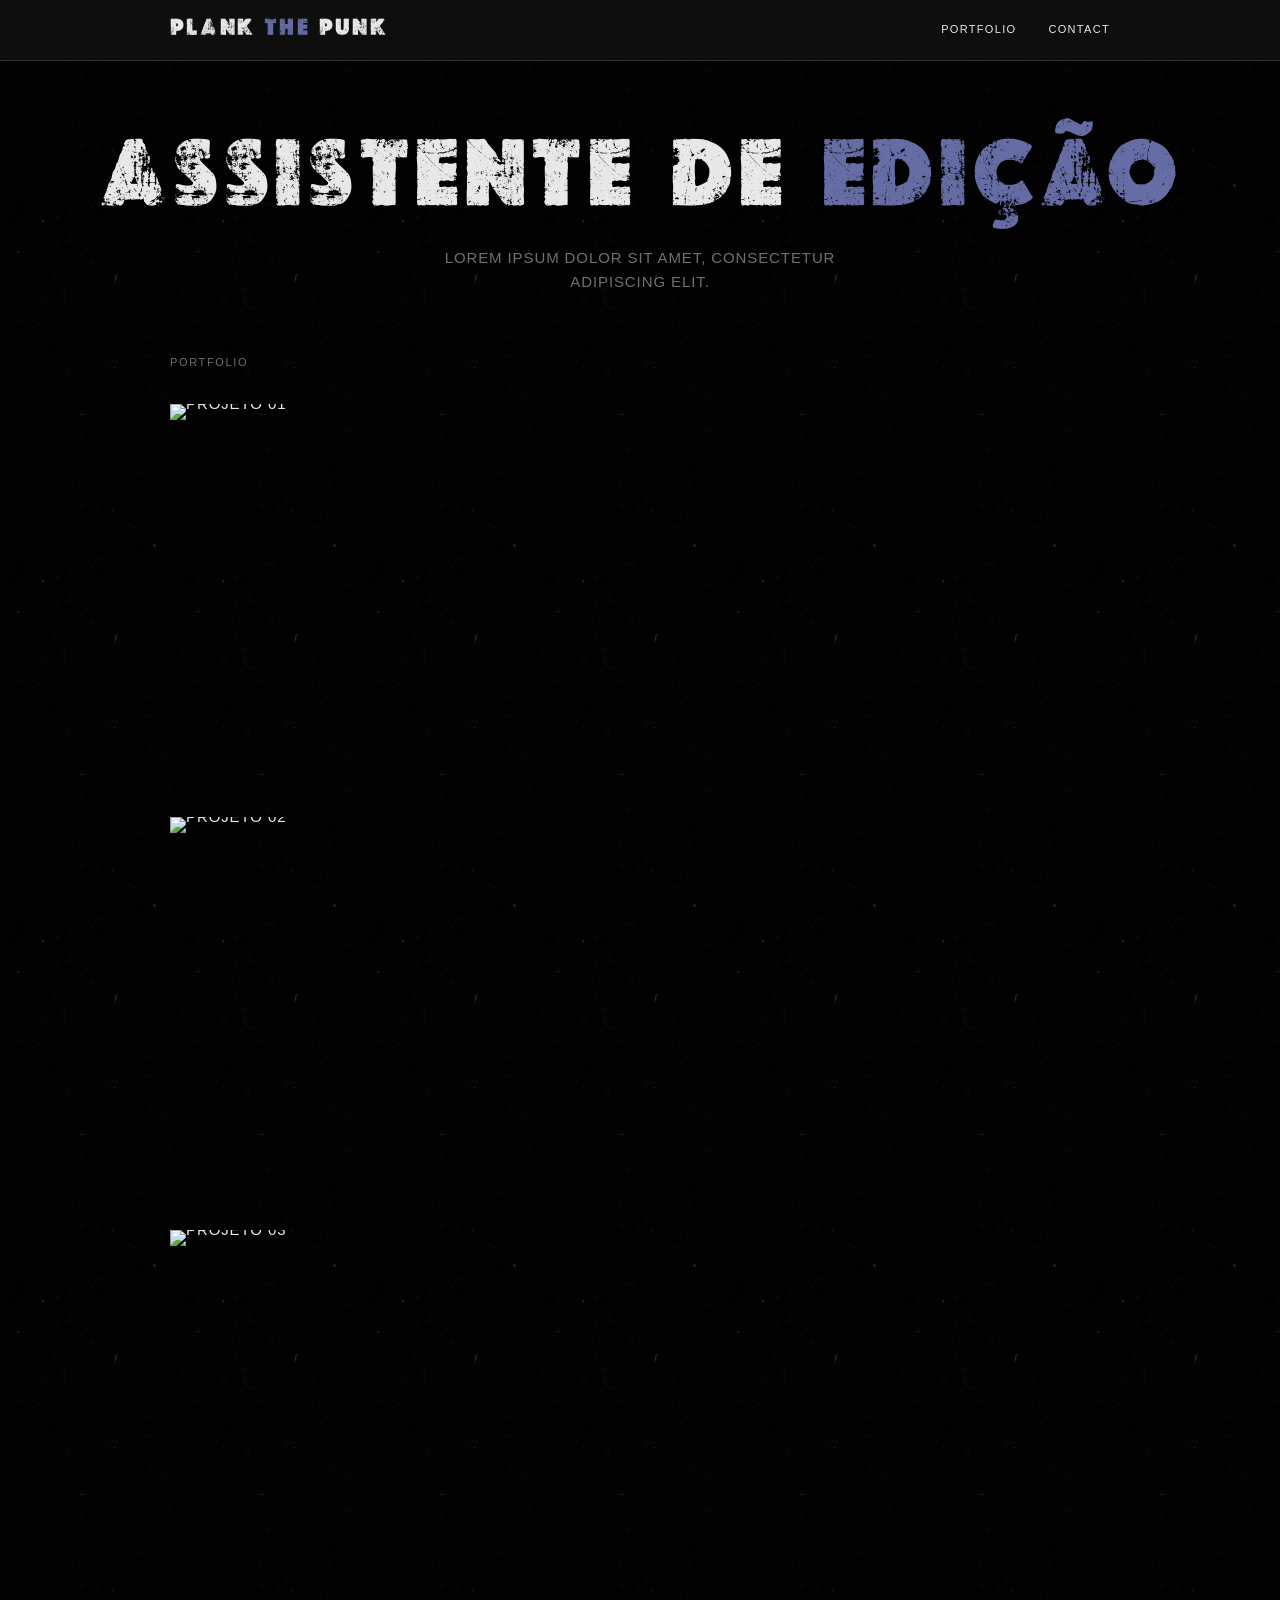
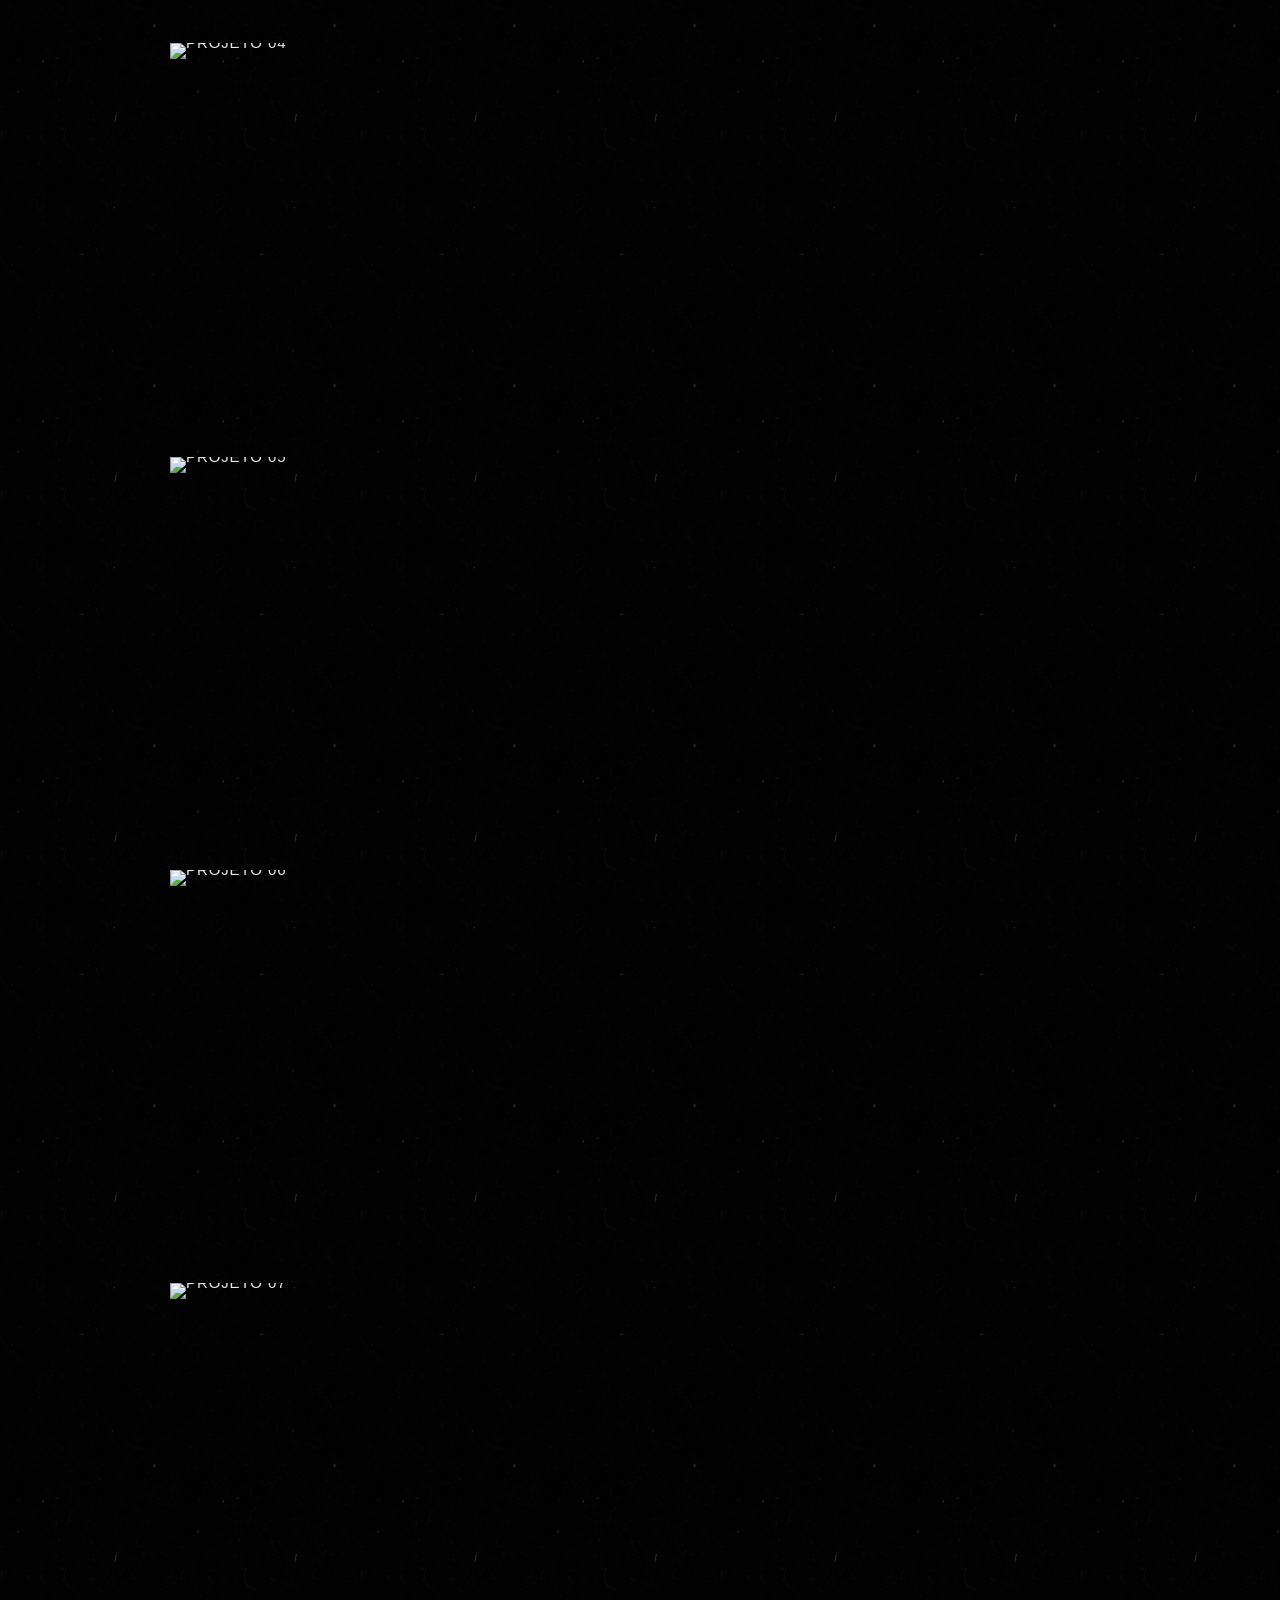
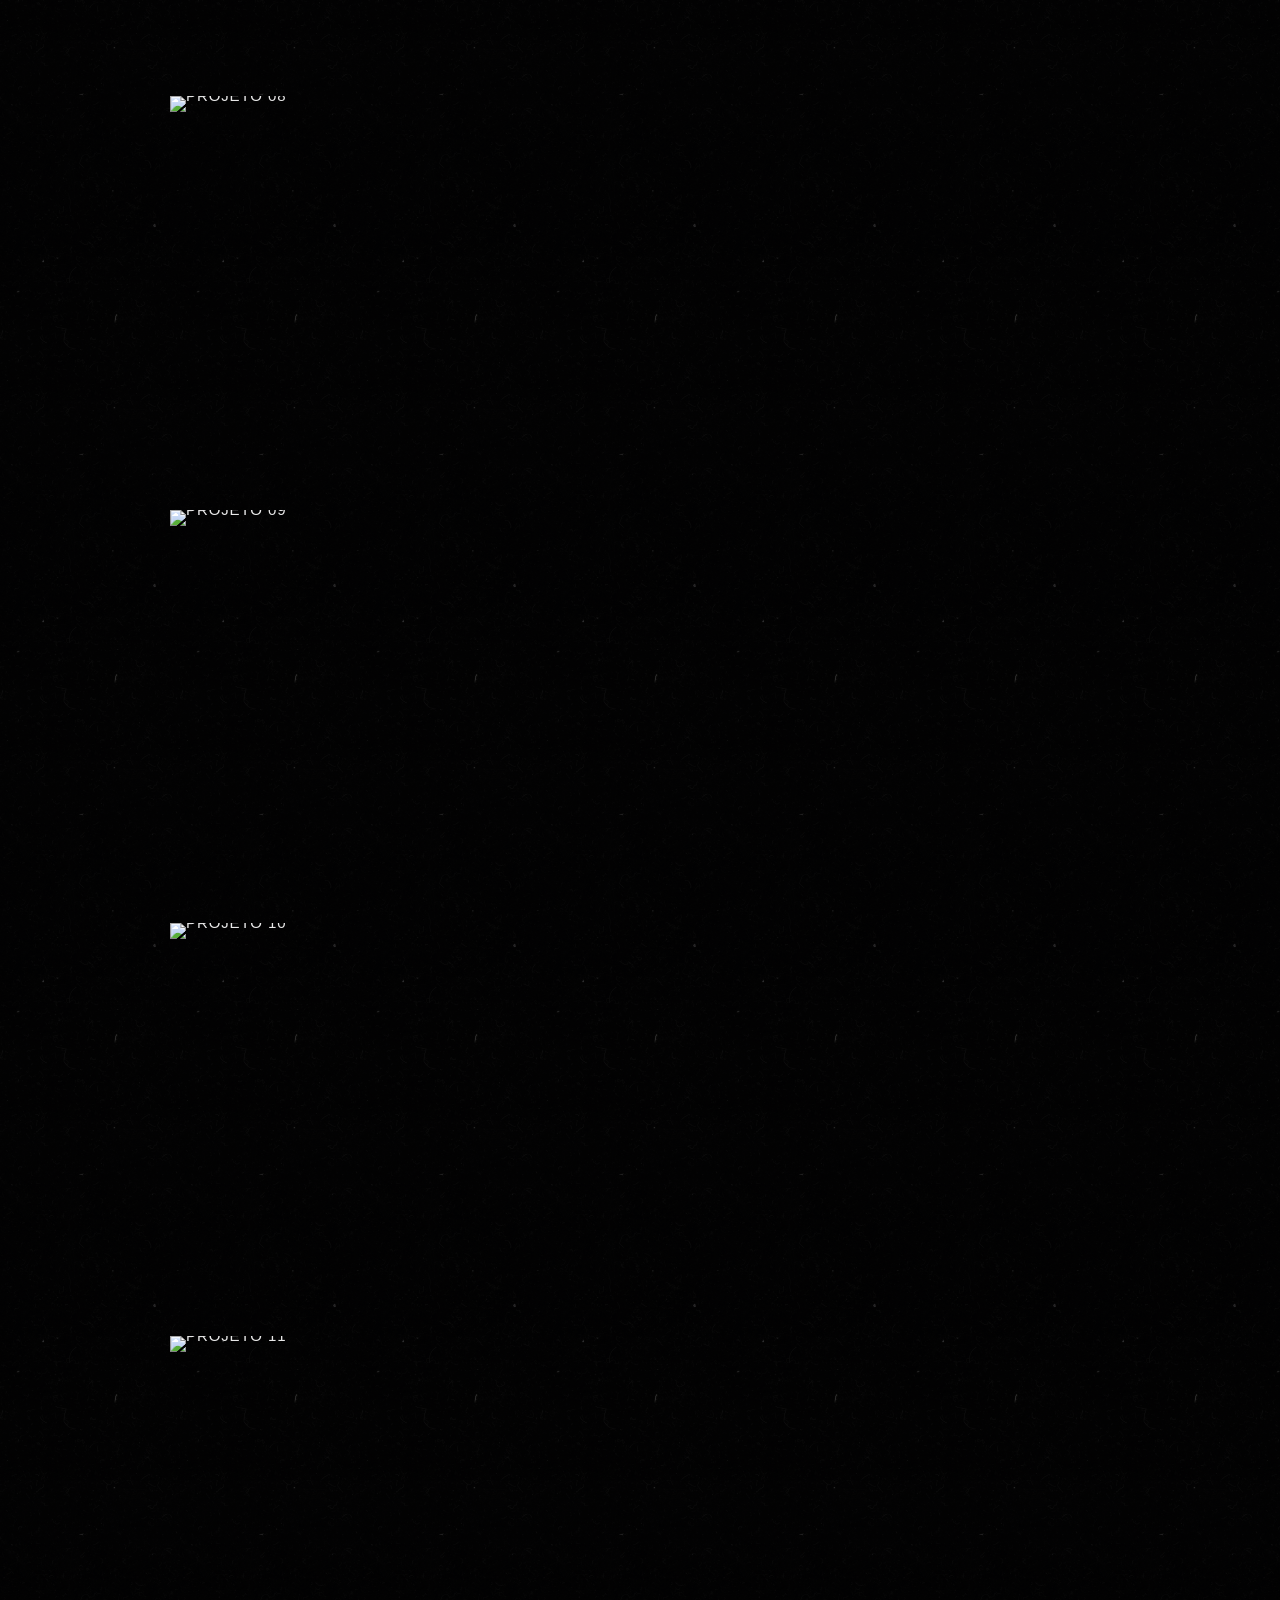
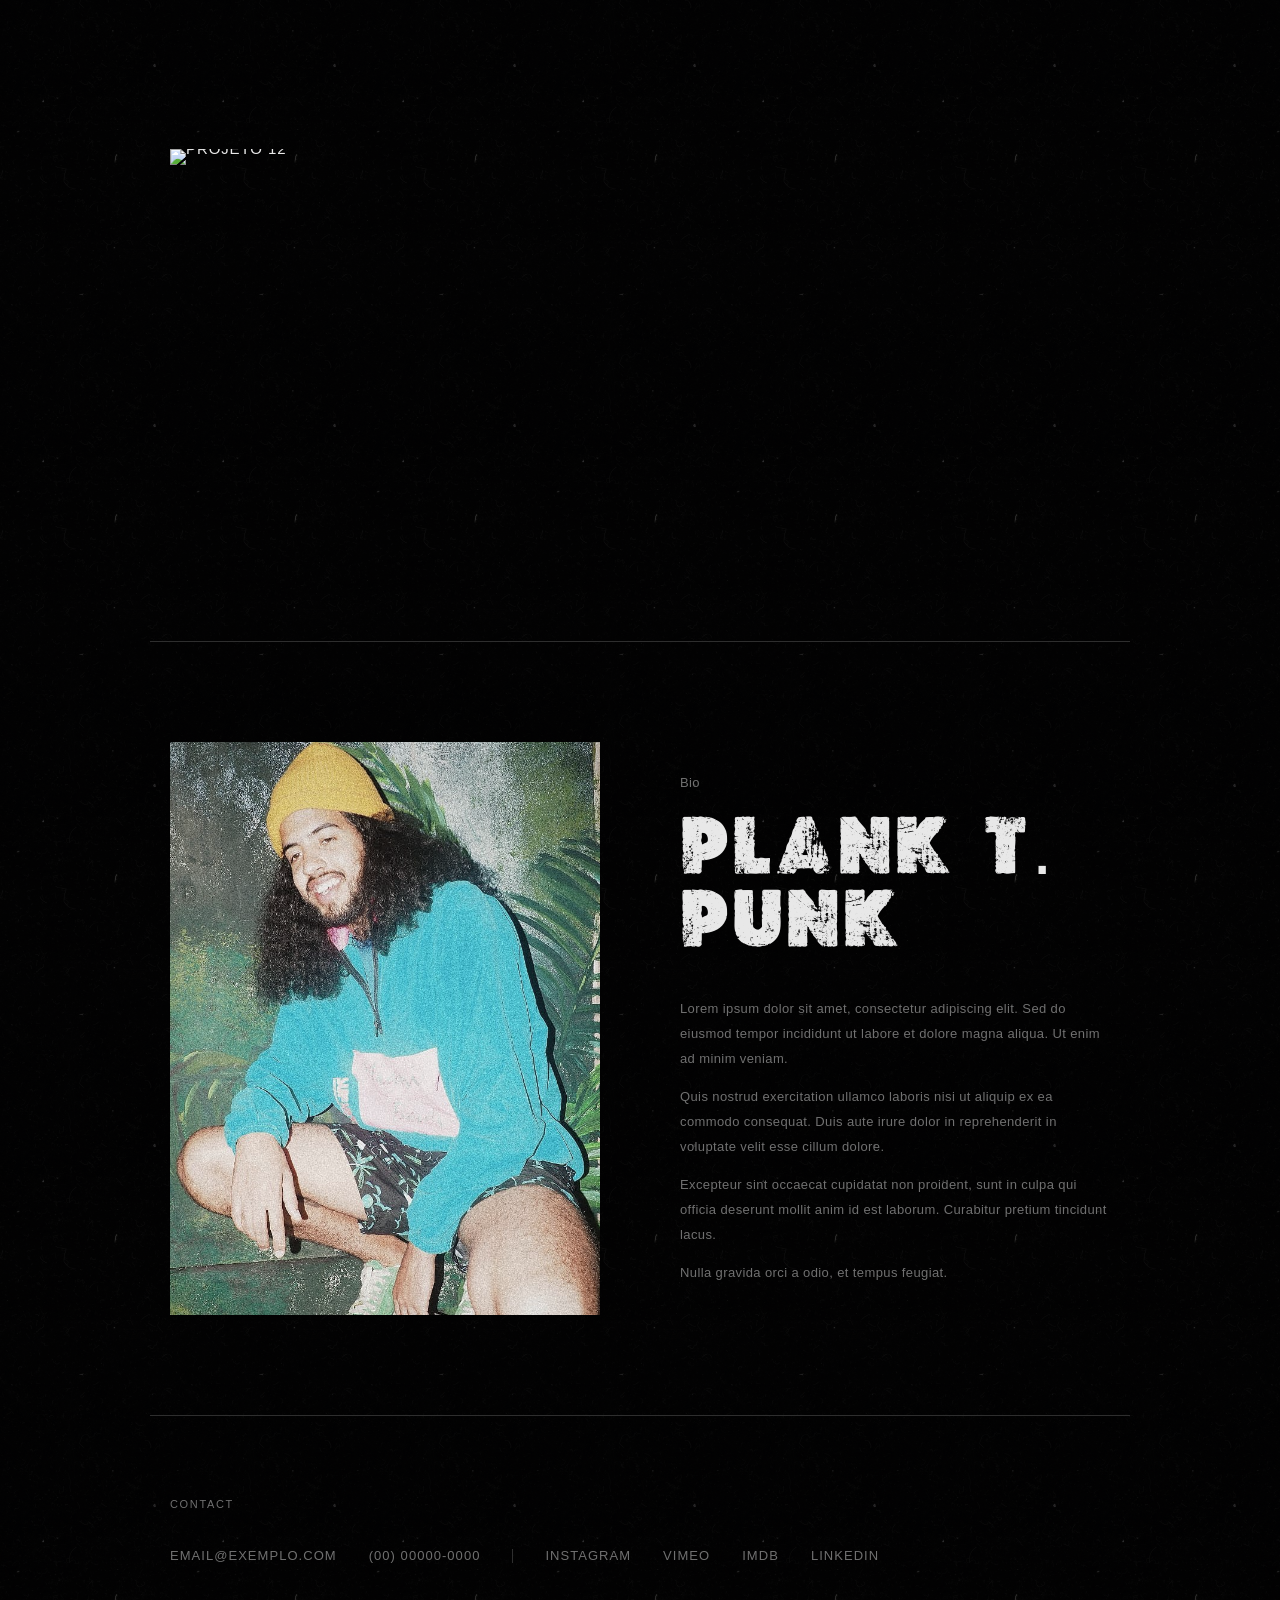
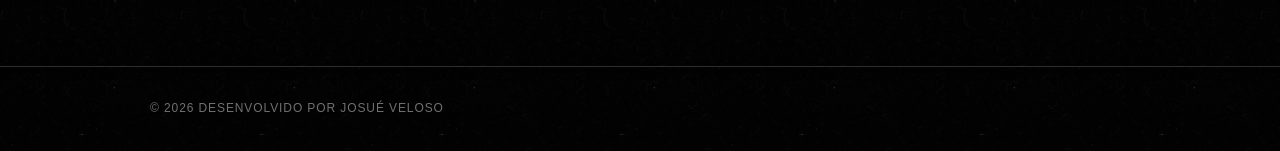
==== index.html @ 05aed294 "up site" ====
<!DOCTYPE html>
<html lang="pt-BR">
<head>
  <meta charset="UTF-8">
  <meta name="viewport" content="width=device-width, initial-scale=1.0">
  <title>PLANK T. PUNK</title>
  <link rel="stylesheet" href="style.css">
</head>
<body>

  <header>
    <div class="header-inner">
      <a href="index.html" class="logo">PLANK <span style="color: var(--color-accent)">THE</span> PUNK</a>
      <nav>
        <a href="#portfolio">Portfólio</a>
        <a href="#contato">Contato</a>
      </nav>
    </div>
  </header>

  <main>
    <section class="hero">
      <h1>Assistente de <span style="color: var(--color-accent)">Edição</span></h1>
      <p id="hero-sub">Lorem ipsum dolor sit amet, consectetur adipiscing elit. Sed do eiusmod tempor
          incididunt ut labore et dolore magna aliqua. Ut enim ad minim veniam.</p>
    </section>

    <section class="portfolio" id="portfolio">
      <p class="section-title">Portfólio</p>
      <div class="grid">

        <div class="grid-item">
          <img src="https://images.unsplash.com/photo-1536440136628-849c177e76a1?w=1200&h=500&fit=crop" alt="Projeto 01">
          <div class="grid-item-info">
            <h3>Título do Projeto</h3>
            <span>Curta-metragem · 2024</span>
          </div>
        </div>

        <div class="grid-item">
          <img src="https://images.unsplash.com/photo-1478720568477-152d9b164e26?w=1200&h=500&fit=crop" alt="Projeto 02">
          <div class="grid-item-info">
            <h3>Título do Projeto</h3>
            <span>Publicidade · 2024</span>
          </div>
        </div>

        <div class="grid-item">
          <img src="https://images.unsplash.com/photo-1524712245354-2c4e5e7121c0?w=1200&h=500&fit=crop" alt="Projeto 03">
          <div class="grid-item-info">
            <h3>Título do Projeto</h3>
            <span>Documentário · 2023</span>
          </div>
        </div>

        <div class="grid-item">
          <img src="https://images.unsplash.com/photo-1485846234645-a62644f84728?w=1200&h=500&fit=crop" alt="Projeto 04">
          <div class="grid-item-info">
            <h3>Título do Projeto</h3>
            <span>Série · 2023</span>
          </div>
        </div>

        <div class="grid-item">
          <img src="https://images.unsplash.com/photo-1611532736597-de2d4265fba3?w=1200&h=500&fit=crop" alt="Projeto 05">
          <div class="grid-item-info">
            <h3>Título do Projeto</h3>
            <span>Videoclipe · 2023</span>
          </div>
        </div>

        <div class="grid-item">
          <img src="https://images.unsplash.com/photo-1492691527719-9d1e07e534b4?w=1200&h=500&fit=crop" alt="Projeto 06">
          <div class="grid-item-info">
            <h3>Título do Projeto</h3>
            <span>Curta-metragem · 2023</span>
          </div>
        </div>

        <div class="grid-item">
          <img src="https://images.unsplash.com/photo-1500462918059-b1a0cb512f1d?w=1200&h=500&fit=crop" alt="Projeto 07">
          <div class="grid-item-info">
            <h3>Título do Projeto</h3>
            <span>Publicidade · 2022</span>
          </div>
        </div>

        <div class="grid-item">
          <img src="https://images.unsplash.com/photo-1509347528160-9a9e33742cdb?w=1200&h=500&fit=crop" alt="Projeto 08">
          <div class="grid-item-info">
            <h3>Título do Projeto</h3>
            <span>Documentário · 2022</span>
          </div>
        </div>

        <div class="grid-item">
          <img src="https://images.unsplash.com/photo-1574267432553-4b4628081c31?w=1200&h=500&fit=crop" alt="Projeto 09">
          <div class="grid-item-info">
            <h3>Título do Projeto</h3>
            <span>Série · 2022</span>
          </div>
        </div>

        <div class="grid-item">
          <img src="https://images.unsplash.com/photo-1518676590629-3dcbd9c5a5c9?w=1200&h=500&fit=crop" alt="Projeto 10">
          <div class="grid-item-info">
            <h3>Título do Projeto</h3>
            <span>Videoclipe · 2022</span>
          </div>
        </div>

        <div class="grid-item">
          <img src="https://images.unsplash.com/photo-1601506521793-dc748fc80b67?w=1200&h=500&fit=crop" alt="Projeto 11">
          <div class="grid-item-info">
            <h3>Título do Projeto</h3>
            <span>Longa-metragem · 2021</span>
          </div>
        </div>

        <div class="grid-item">
          <img src="https://images.unsplash.com/photo-1559583985-c80d8ad9b29f?w=1200&h=500&fit=crop" alt="Projeto 12">
          <div class="grid-item-info">
            <h3>Título do Projeto</h3>
            <span>Curta-metragem · 2021</span>
          </div>
        </div>

      </div>
    </section>

    <section class="bio-section" id="bio">
      <div class="bio-photo">
        <img src="plank.jpg" alt="[Nome do Assistente]">
      </div>
      <div class="bio-text">
        <p class="section-title">BIO</p>
        <h2>PLANK T. PUNK</h2>
        <p>
          Lorem ipsum dolor sit amet, consectetur adipiscing elit. Sed do eiusmod tempor
          incididunt ut labore et dolore magna aliqua. Ut enim ad minim veniam.
        </p>
        <p>
          Quis nostrud exercitation ullamco laboris nisi ut aliquip ex ea commodo consequat.
          Duis aute irure dolor in reprehenderit in voluptate velit esse cillum dolore.
        </p>
        <p>
          Excepteur sint occaecat cupidatat non proident, sunt in culpa qui officia deserunt
          mollit anim id est laborum. Curabitur pretium tincidunt lacus.
        </p>
        <p>Nulla gravida orci a odio, et tempus feugiat.</p>
      </div>
    </section>

    <section class="contact-section" id="contato">
      <p class="section-title">Contato</p>
      <div class="contact-links">
        <a href="mailto:email@exemplo.com">email@exemplo.com</a>
        <a href="https://wa.me/5500000000000" target="_blank" rel="noopener noreferrer">(00) 00000-0000</a>
        <span class="divider"></span>
        <a href="#" target="_blank" rel="noopener noreferrer">Instagram</a>
        <a href="#" target="_blank" rel="noopener noreferrer">Vimeo</a>
        <a href="#" target="_blank" rel="noopener noreferrer">IMDb</a>
        <a href="#" target="_blank" rel="noopener noreferrer">LinkedIn</a>
      </div>
    </section>
  </main>

  <footer>
    <div class="footer-inner">
      <p>© <script>document.write(new Date().getFullYear())</script> DESENVOLVIDO POR JOSUÉ VELOSO</p>
    </div>
  </footer>

  <script>
    const translations = {
      pt: {
        navPortfolio: 'Portfólio', navContact: 'Contato',
        heroSub: 'Lorem ipsum dolor sit amet, consectetur adipiscing elit.',
        sectionPortfolio: 'Portfólio', sectionBio: 'Bio', sectionContact: 'Contato'
      },
      en: {
        navPortfolio: 'Portfolio', navContact: 'Contact',
        heroSub: 'Lorem ipsum dolor sit amet, consectetur adipiscing elit.',
        sectionPortfolio: 'Portfolio', sectionBio: 'Bio', sectionContact: 'Contact'
      },
      es: {
        navPortfolio: 'Portafolio', navContact: 'Contacto',
        heroSub: 'Lorem ipsum dolor sit amet, consectetur adipiscing elit.',
        sectionPortfolio: 'Portafolio', sectionBio: 'Bio', sectionContact: 'Contacto'
      },
      fr: {
        navPortfolio: 'Portfolio', navContact: 'Contact',
        heroSub: 'Lorem ipsum dolor sit amet, consectetur adipiscing elit.',
        sectionPortfolio: 'Portfolio', sectionBio: 'Bio', sectionContact: 'Contact'
      }
    };
    const lang = (navigator.language || 'pt').slice(0, 2);
    const t = translations[lang] || translations.en;
    document.querySelector('nav a[href="#portfolio"]').textContent = t.navPortfolio;
    document.querySelector('nav a[href="#contato"]').textContent = t.navContact;
    document.getElementById('hero-sub').textContent = t.heroSub;
    document.querySelectorAll('.section-title').forEach((el, i) => {
      const keys = [t.sectionPortfolio, t.sectionBio, t.sectionContact];
      if (keys[i]) el.textContent = keys[i];
    });

    const navLinks = document.querySelectorAll('nav a[href^="#"]');
    const header = document.querySelector('header');
    function updateNav() {
      const scrollY = window.scrollY;
      const headerH = header.offsetHeight;
      const atBottom = (window.innerHeight + scrollY) >= document.body.scrollHeight - 10;
      let current = '';
      if (atBottom) {
        current = 'contato';
      } else {
        ['portfolio', 'contato'].forEach(id => {
          const el = document.getElementById(id);
          if (el && el.offsetTop - headerH <= scrollY) current = id;
        });
      }
      navLinks.forEach(l => {
        l.classList.toggle('active', l.getAttribute('href') === '#' + current);
      });
    }
    window.addEventListener('scroll', updateNav, { passive: true });
    updateNav();

    // Touch: toggle overlay nos posters
    document.querySelectorAll('.grid-item').forEach(item => {
      item.addEventListener('touchstart', e => {
        const isOpen = item.classList.contains('touched');
        document.querySelectorAll('.grid-item.touched').forEach(el => el.classList.remove('touched'));
        if (!isOpen) { item.classList.add('touched'); e.preventDefault(); }
      }, { passive: false });
    });
    document.addEventListener('touchstart', e => {
      if (!e.target.closest('.grid-item')) {
        document.querySelectorAll('.grid-item.touched').forEach(el => el.classList.remove('touched'));
      }
    }, { passive: true });
  </script>
</html>
---- style.css ----
@font-face {
  font-family: 'THE GLOBE PERSONAL USE';
  src: url('fonts/THEGLOBEPERSONALUSE-Bold.woff2') format('woff2');
  font-weight: bold;
  font-style: normal;
  font-display: swap;
}

@import url('https://fonts.googleapis.com/css2?family=Space+Grotesk:wght@300;400;500&display=swap');

*, *::before, *::after { box-sizing: border-box; margin: 0; padding: 0; }

html { scroll-behavior: smooth; }

:root {
  --color-bg: #0e0e0e;
  --color-surface: #1a1a1a;
  --color-border: #2e2e2e;
  --color-text: #e8e8e8;
  --color-muted: #707070;
  --color-accent: #656DA4;
  --texture: url('texture1.jpg'); /* trocar por texture2.jpg para testar */
  --font-display: 'THE GLOBE PERSONAL USE', sans-serif;
  --font-sans: 'Space Grotesk', Helvetica, sans-serif;
  --site-width: 980px;
}

body {
  background-color: var(--color-bg);
  background-image: var(--texture);
  background-repeat: repeat;
  background-size: 180px;
  background-blend-mode: soft-light;
  opacity: 1;
  color: var(--color-text);
  font-family: var(--font-sans);
  font-weight: 300;
  font-size: 15px;
  line-height: 1.6;
  letter-spacing: 0.06em;
  text-transform: uppercase;
  -webkit-font-smoothing: antialiased;
}

a { color: inherit; text-decoration: none; }

/* ── HEADER ── */
header {
  position: sticky;
  top: 0;
  z-index: 100;
  background: var(--color-bg);
  border-bottom: 1px solid var(--color-border);
}

.header-inner {
  max-width: var(--site-width);
  margin: 0 auto;
  padding: 0 20px;
  height: 60px;
  display: flex;
  align-items: center;
  justify-content: space-between;
}

.logo {
  font-family: var(--font-display);
  font-size: 22px;
  letter-spacing: 0.1em;
}

nav { display: flex; gap: 32px; }

nav a {
  font-family: var(--font-sans);
  font-size: 11px;
  font-weight: 400;
  letter-spacing: 0.12em;
  text-transform: uppercase;
  color: var(--color-text);
  transition: color 0.2s;
}

nav a:hover, nav a.active { color: var(--color-accent); border-bottom: 1px solid var(--color-accent); padding-bottom: 2px; }

/* ── HERO ── */
.hero {
  width: 100%;
  margin: 0 auto;
  padding: 80px 20px 60px;
  text-align: center;
  overflow: hidden;
}

.hero h1 {
  font-family: var(--font-display);
  font-size: clamp(56px, 10vw, 120px);
  font-weight: 400;
  line-height: 0.95;
  letter-spacing: 0.04em;
  margin-bottom: 20px;
  white-space: nowrap;
  font-size: clamp(20px, 7vw, 120px);
}

.hero p {
  font-size: 15px;
  color: var(--color-muted);
  max-width: 480px;
  margin: 0 auto;
}

/* ── PORTFOLIO GRID ── */
.portfolio {
  max-width: var(--site-width);
  margin: 0 auto;
  padding: 0 20px 80px;
}

.section-title {
  font-family: var(--font-sans);
  font-size: 11px;
  font-weight: 400;
  letter-spacing: 0.15em;
  color: var(--color-muted);
  margin-bottom: 32px;
}

.grid {
  display: grid;
  grid-template-columns: 1fr;
  gap: 2px;
}

.grid-item {
  position: relative;
  overflow: hidden;
  cursor: pointer;
  line-height: 0;
}

.grid-item img {
  width: 100%;
  aspect-ratio: 16/7;
  object-fit: cover;
  display: block;
  transition: transform 0.4s ease;
}

.grid-item-info {
  position: absolute;
  inset: 0;
  display: flex;
  flex-direction: column;
  justify-content: center;
  align-items: center;
  text-align: center;
  padding: 24px;
  background: rgba(0,0,0,0.55);
  opacity: 0;
  transition: opacity 0.3s ease;
  line-height: 1.2;
}

.grid-item:hover .grid-item-info { opacity: 1; }

.grid-item-info h3 {
  font-family: var(--font-display);
  font-size: 28px;
  letter-spacing: 0.06em;
  color: #fff;
}

.grid-item-info span {
  font-size: 11px;
  color: rgba(255,255,255,0.6);
  letter-spacing: 0.1em;
  margin-top: 4px;
}

/* ── BIO SECTION (home) ── */
.bio-section {
  max-width: var(--site-width);
  margin: 0 auto;
  padding: 100px 20px;
  border-top: 1px solid var(--color-border);
  display: grid;
  grid-template-columns: 1fr 1fr;
  gap: 80px;
  align-items: center;
}

.bio-photo img {
  width: 100%;
  aspect-ratio: 3/4;
  object-fit: cover;
  display: block;
  filter: grayscale(30%);
}

.bio-text .section-title { margin-bottom: 24px; }

.bio-text h2 {
  font-family: var(--font-display);
  font-size: clamp(40px, 6vw, 80px);
  font-weight: 400;
  line-height: 0.95;
  letter-spacing: 0.04em;
  margin-bottom: 32px;
}

.bio-text p {
  font-size: 13px;
  line-height: 1.9;
  color: var(--color-muted);
  margin-bottom: 14px;
  text-transform: none;
  letter-spacing: 0.03em;
}

.bio-text p:last-child { margin-bottom: 0; }

/* ── CONTACT SECTION ── */
.contact-section {
  max-width: var(--site-width);
  margin: 0 auto;
  padding: 80px 20px 100px;
  border-top: 1px solid var(--color-border);
}

.contact-section .section-title { margin-bottom: 32px; }

.contact-links {
  display: flex;
  align-items: center;
  gap: 32px;
}

.contact-links a {
  font-size: 13px;
  color: var(--color-muted);
  letter-spacing: 0.08em;
  transition: color 0.2s, transform 0.2s;
}

.contact-links a:hover { color: var(--color-accent); }

.contact-links .divider {
  width: 1px;
  height: 14px;
  background: var(--color-border);
}

/* ── FOOTER ── */
footer {
  border-top: 1px solid var(--color-border);
  padding: 32px 20px;
}

.footer-inner {
  max-width: var(--site-width);
  margin: 0 auto;
  display: flex;
  align-items: center;
  justify-content: space-between;
}

.footer-inner p {
  font-size: 12px;
  color: var(--color-muted);
}

.footer-links {
  display: flex;
  gap: 32px;
  align-items: center;
}

.footer-links a {
  font-size: 12px;
  letter-spacing: 0.08em;
  color: var(--color-muted);
  transition: color 0.2s;
}

.footer-links a:hover { color: var(--color-accent); }

.footer-links .divider {
  width: 1px;
  height: 14px;
  background: var(--color-border);
}

/* ── RESPONSIVE ── */
@media (max-width: 680px) {

  /* Header */
  .header-inner { height: auto; padding: 14px 20px; flex-direction: column; align-items: flex-start; gap: 12px; }
  nav { gap: 20px; }

  /* Hero */
  .hero { padding: 40px 20px 32px; }

  /* Grid — imagem menos achatada */
  .grid-item img { aspect-ratio: 16/9; }

  /* Touch: texto aparece via classe JS */
  .grid-item.touched .grid-item-info { opacity: 1; }

  /* Bio */
  .bio-section { grid-template-columns: 1fr; gap: 32px; padding: 60px 20px; }
  .bio-text h2 { line-height: 1; }

  /* Contato */
  .contact-section { padding: 60px 20px; }
  .contact-links { flex-wrap: wrap; gap: 16px; }
  .contact-links .divider { display: none; }
  .contact-links a:active {
    color: var(--color-accent);
    transform: translateY(-2px);
    text-decoration: underline;
    text-underline-offset: 4px;
  }

  /* Footer */
  .footer-inner { flex-direction: column; align-items: flex-start; gap: 20px; }
  .footer-links { flex-wrap: wrap; gap: 20px; }
}
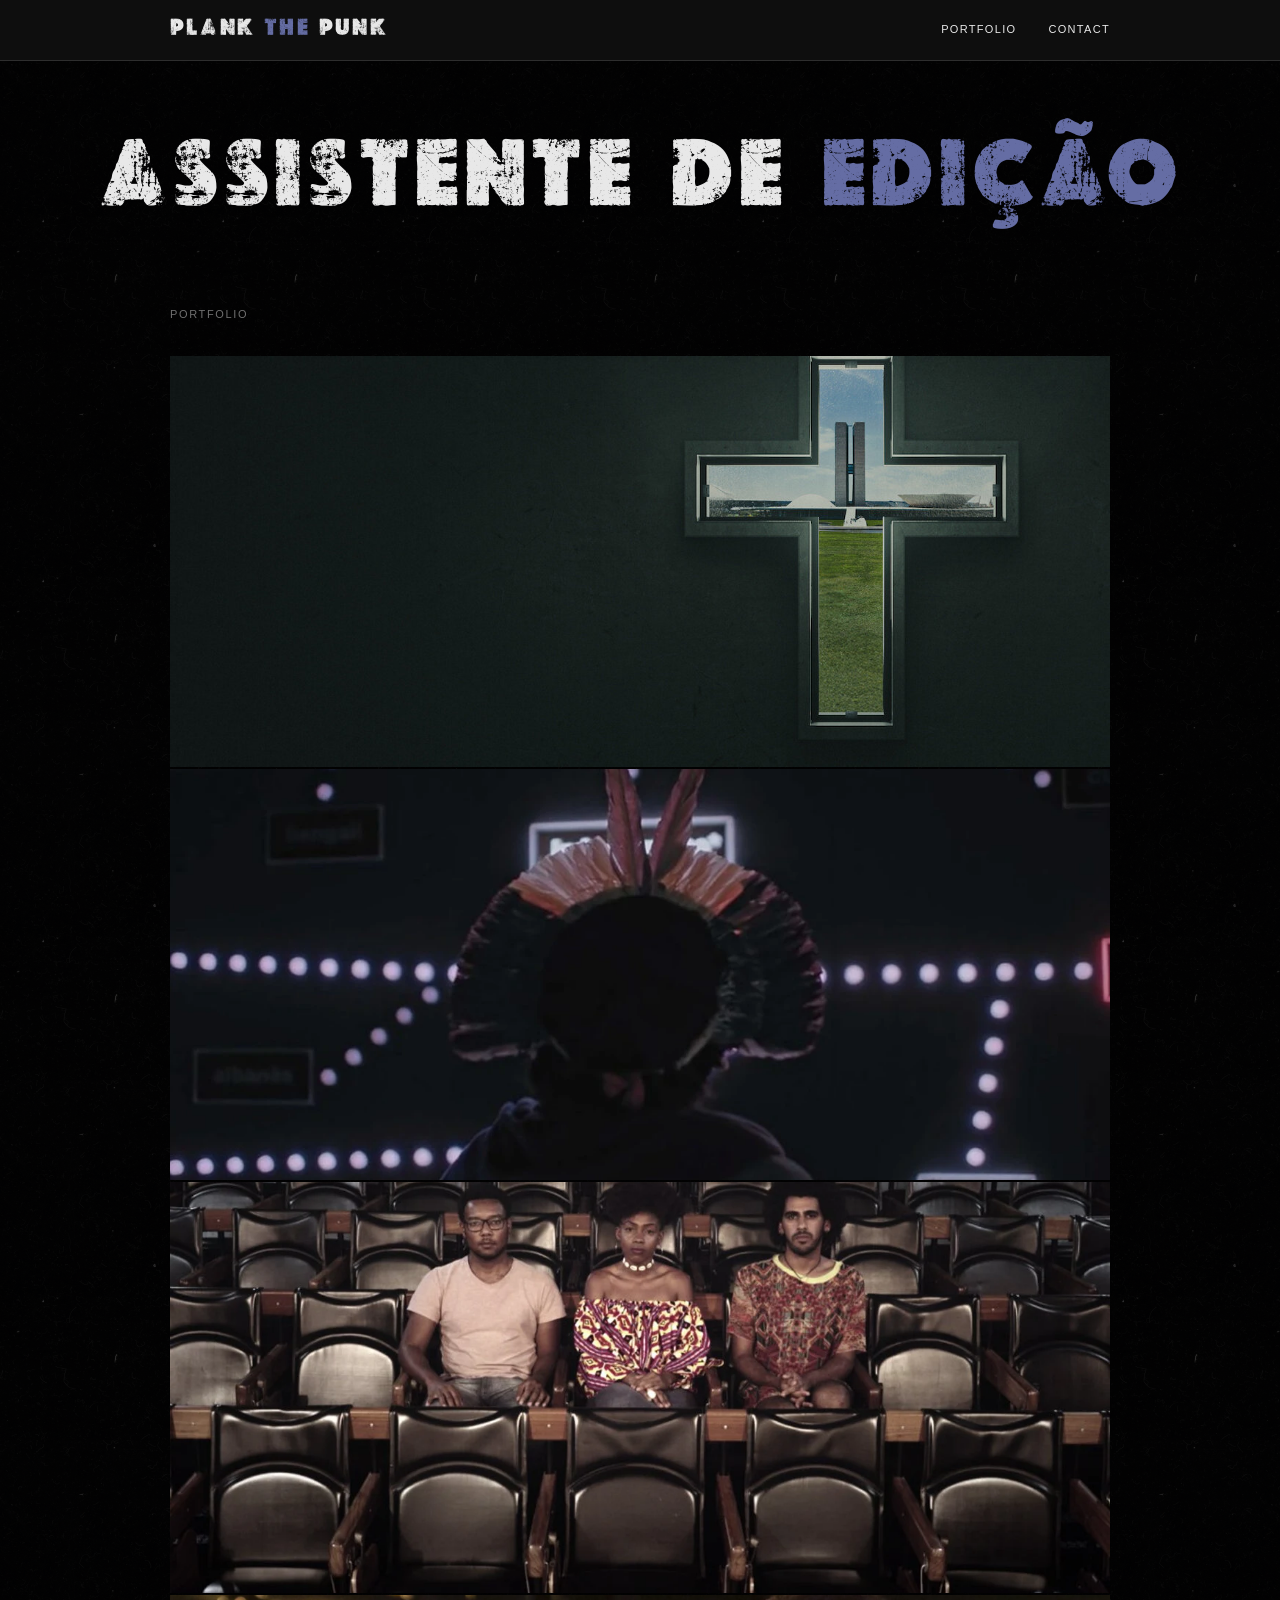
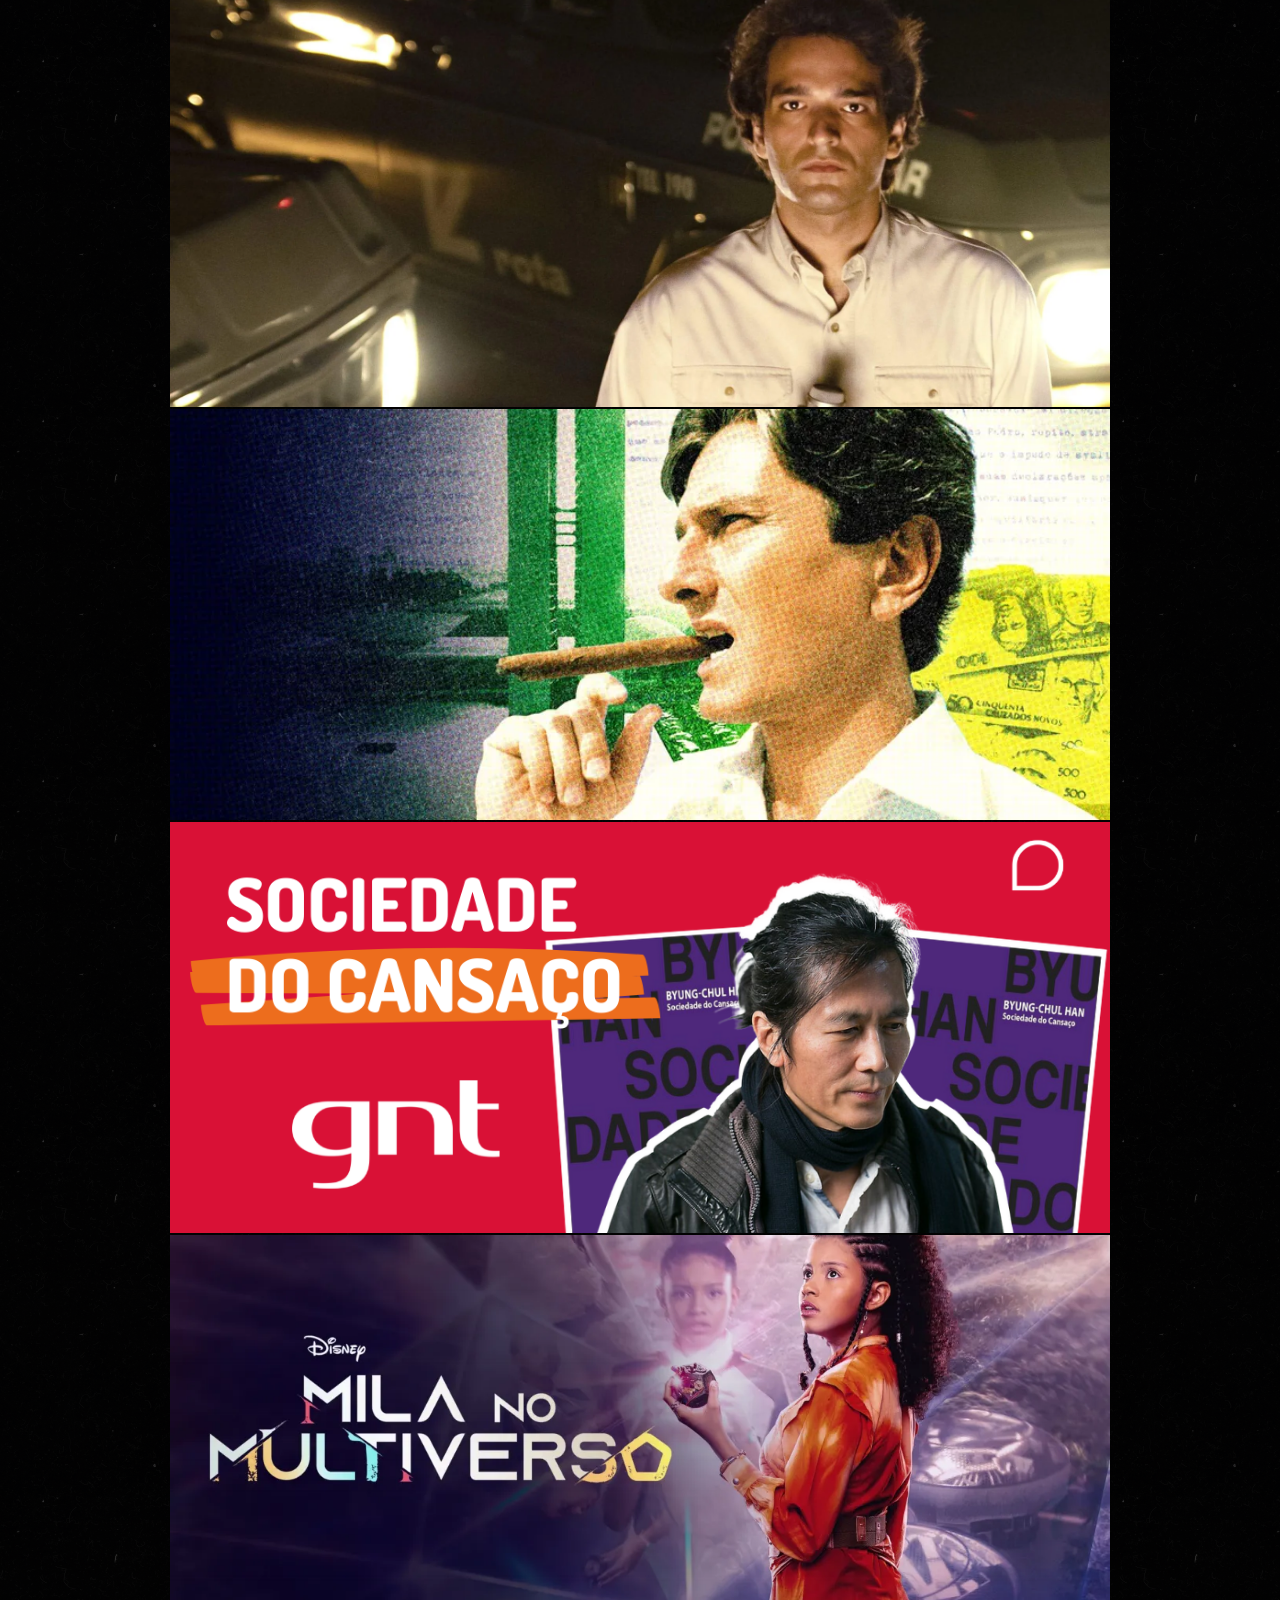
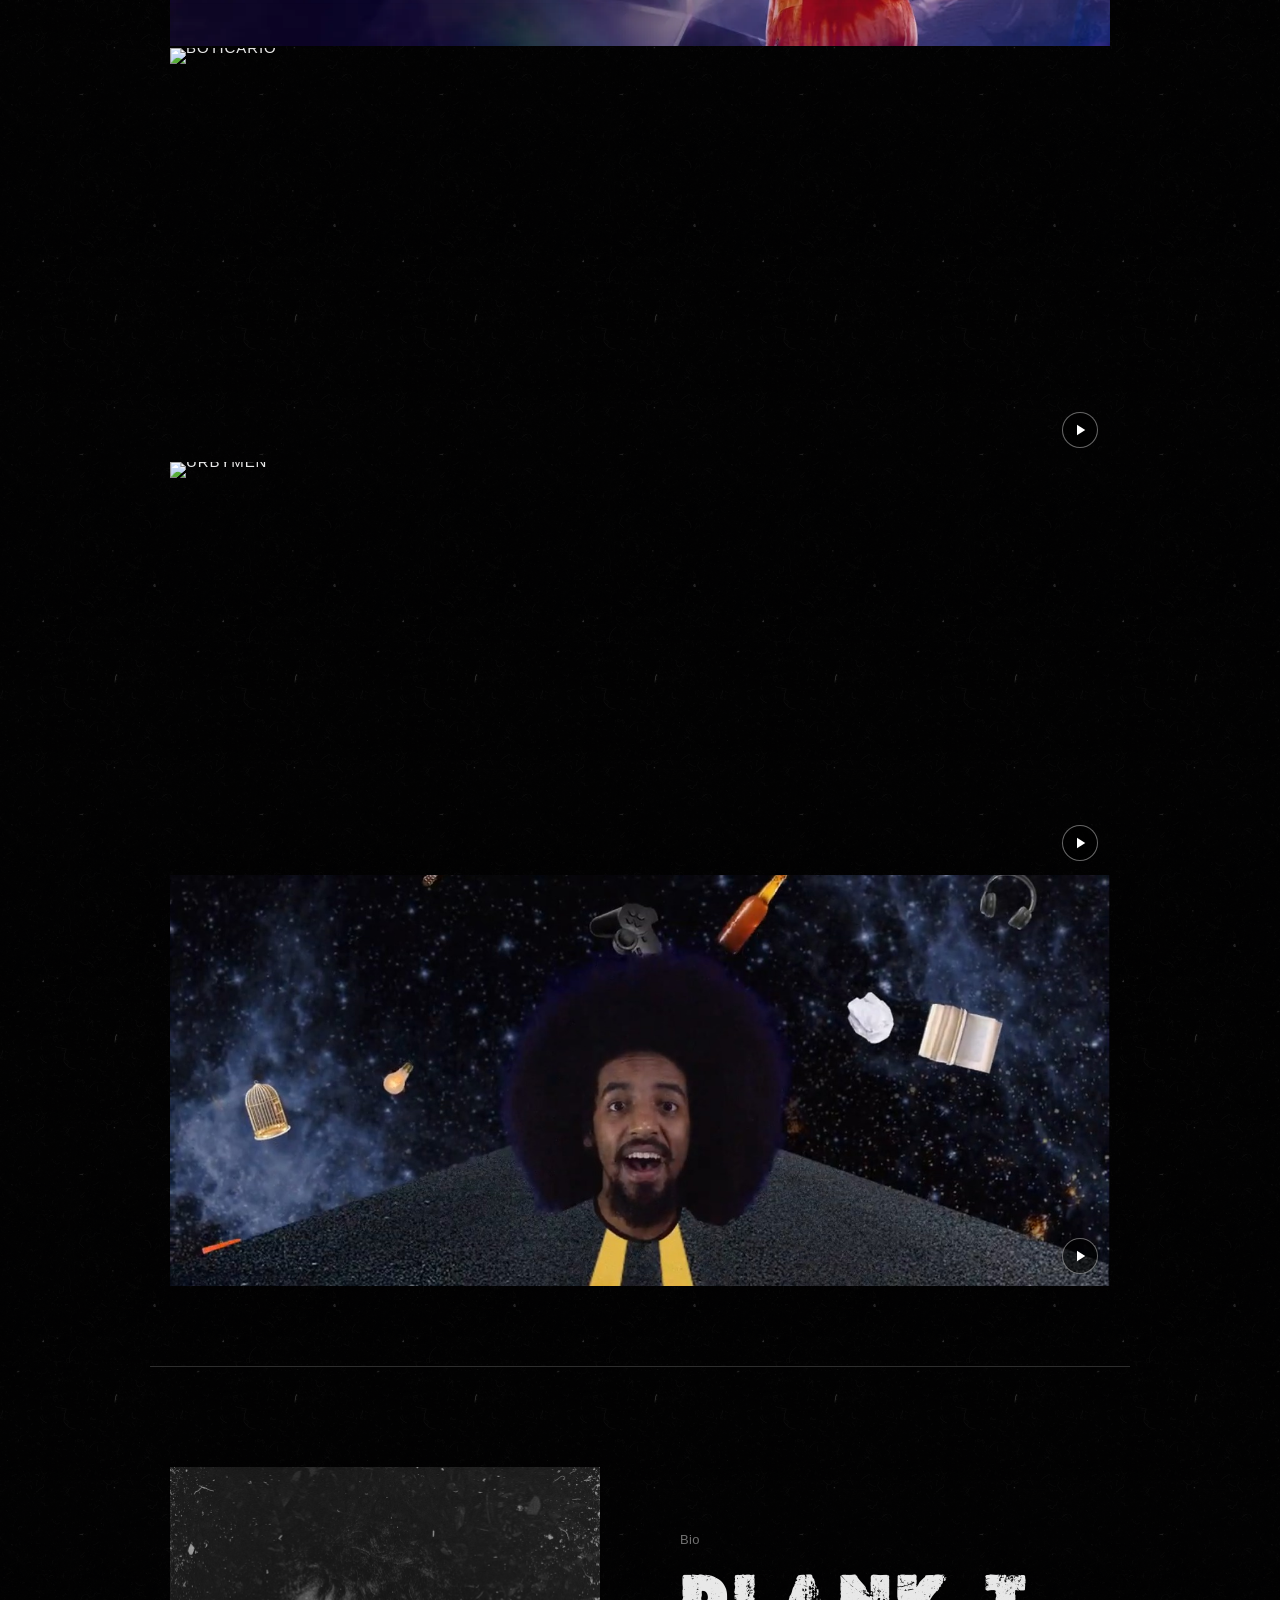
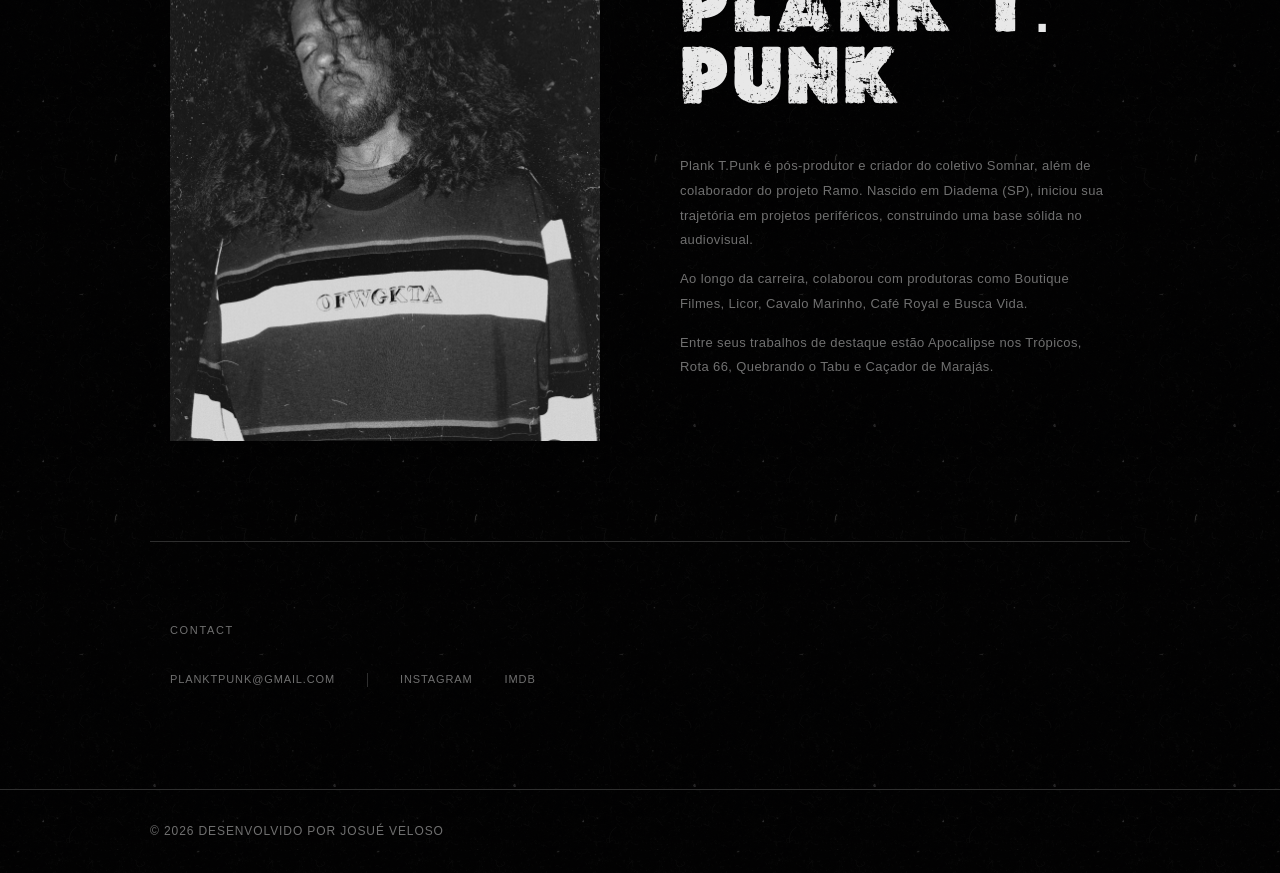
==== commit d4f627af: "update" ====
--- a/index.html
+++ b/index.html
@@ -1,5 +1,5 @@
 <!DOCTYPE html>
-<html lang="pt-BR">
+<html lang="pt-BR" id="html-root">
 <head>
   <meta charset="UTF-8">
   <meta name="viewport" content="width=device-width, initial-scale=1.0">
@@ -21,8 +21,6 @@
   <main>
     <section class="hero">
       <h1>Assistente de <span style="color: var(--color-accent)">Edição</span></h1>
-      <p id="hero-sub">Lorem ipsum dolor sit amet, consectetur adipiscing elit. Sed do eiusmod tempor
-          incididunt ut labore et dolore magna aliqua. Ut enim ad minim veniam.</p>
     </section>
 
     <section class="portfolio" id="portfolio">
@@ -30,98 +28,82 @@
       <div class="grid">
 
         <div class="grid-item">
-          <img src="https://images.unsplash.com/photo-1536440136628-849c177e76a1?w=1200&h=500&fit=crop" alt="Projeto 01">
-          <div class="grid-item-info">
-            <h3>Título do Projeto</h3>
-            <span>Curta-metragem · 2024</span>
-          </div>
-        </div>
-
-        <div class="grid-item">
-          <img src="https://images.unsplash.com/photo-1478720568477-152d9b164e26?w=1200&h=500&fit=crop" alt="Projeto 02">
-          <div class="grid-item-info">
-            <h3>Título do Projeto</h3>
-            <span>Publicidade · 2024</span>
-          </div>
-        </div>
-
-        <div class="grid-item">
-          <img src="https://images.unsplash.com/photo-1524712245354-2c4e5e7121c0?w=1200&h=500&fit=crop" alt="Projeto 03">
-          <div class="grid-item-info">
-            <h3>Título do Projeto</h3>
-            <span>Documentário · 2023</span>
-          </div>
-        </div>
-
-        <div class="grid-item">
-          <img src="https://images.unsplash.com/photo-1485846234645-a62644f84728?w=1200&h=500&fit=crop" alt="Projeto 04">
-          <div class="grid-item-info">
-            <h3>Título do Projeto</h3>
-            <span>Série · 2023</span>
-          </div>
-        </div>
-
-        <div class="grid-item">
-          <img src="https://images.unsplash.com/photo-1611532736597-de2d4265fba3?w=1200&h=500&fit=crop" alt="Projeto 05">
-          <div class="grid-item-info">
-            <h3>Título do Projeto</h3>
-            <span>Videoclipe · 2023</span>
-          </div>
-        </div>
-
-        <div class="grid-item">
-          <img src="https://images.unsplash.com/photo-1492691527719-9d1e07e534b4?w=1200&h=500&fit=crop" alt="Projeto 06">
-          <div class="grid-item-info">
-            <h3>Título do Projeto</h3>
-            <span>Curta-metragem · 2023</span>
-          </div>
-        </div>
-
-        <div class="grid-item">
-          <img src="https://images.unsplash.com/photo-1500462918059-b1a0cb512f1d?w=1200&h=500&fit=crop" alt="Projeto 07">
-          <div class="grid-item-info">
-            <h3>Título do Projeto</h3>
-            <span>Publicidade · 2022</span>
-          </div>
-        </div>
-
-        <div class="grid-item">
-          <img src="https://images.unsplash.com/photo-1509347528160-9a9e33742cdb?w=1200&h=500&fit=crop" alt="Projeto 08">
-          <div class="grid-item-info">
-            <h3>Título do Projeto</h3>
-            <span>Documentário · 2022</span>
-          </div>
-        </div>
-
-        <div class="grid-item">
-          <img src="https://images.unsplash.com/photo-1574267432553-4b4628081c31?w=1200&h=500&fit=crop" alt="Projeto 09">
-          <div class="grid-item-info">
-            <h3>Título do Projeto</h3>
-            <span>Série · 2022</span>
-          </div>
-        </div>
-
-        <div class="grid-item">
-          <img src="https://images.unsplash.com/photo-1518676590629-3dcbd9c5a5c9?w=1200&h=500&fit=crop" alt="Projeto 10">
-          <div class="grid-item-info">
-            <h3>Título do Projeto</h3>
-            <span>Videoclipe · 2022</span>
-          </div>
-        </div>
-
-        <div class="grid-item">
-          <img src="https://images.unsplash.com/photo-1601506521793-dc748fc80b67?w=1200&h=500&fit=crop" alt="Projeto 11">
-          <div class="grid-item-info">
-            <h3>Título do Projeto</h3>
-            <span>Longa-metragem · 2021</span>
-          </div>
-        </div>
-
-        <div class="grid-item">
-          <img src="https://images.unsplash.com/photo-1559583985-c80d8ad9b29f?w=1200&h=500&fit=crop" alt="Projeto 12">
-          <div class="grid-item-info">
-            <h3>Título do Projeto</h3>
-            <span>Curta-metragem · 2021</span>
+          <img src="imgs/apocalipse.jpg" alt="Apocalipse nos Trópicos" loading="lazy">
+          <div class="grid-item-info">
+            <h3>Apocalipse nos Trópicos</h3>
+            <span>Longa · Ass. Finalização · 2025 · Petra Costa</span>
+          </div>
+        </div>
+
+        <div class="grid-item">
+          <img src="imgs/patria.webp" alt="Nossa Pátria Está Onde Somos Amados" loading="lazy">
+          <div class="grid-item-info">
+            <h3>Nossa Pátria Está Onde Somos Amados</h3>
+            <span>Longa · Ass. Finalização · 2023 · Felipe Hirsch</span>
+          </div>
+        </div>
+
+        <div class="grid-item">
+          <img src="imgs/qot.webp" alt="Quebrando O Tabu" loading="lazy">
+          <div class="grid-item-info">
+            <h3>Quebrando O Tabu</h3>
+            <span>Série Doc · Ass. Finalização · 2019 · Guilherme Melles</span>
+          </div>
+        </div>
+
+        <div class="grid-item">
+          <img src="imgs/rota66.webp" alt="Rota 66" loading="lazy">
+          <div class="grid-item-info">
+            <h3>Rota 66</h3>
+            <span>Série Fic — Ass. Finalização / Ass. Montagem — 2022 — Philippe Barcinski</span>
+          </div>
+        </div>
+
+        <div class="grid-item">
+          <img src="imgs/cacadormarajas.webp" alt="Caçador de Marajás" loading="lazy">
+          <div class="grid-item-info">
+            <h3>Caçador de Marajás</h3>
+            <span>Série Doc · Ass. Montagem · 2025 · Charly Braun</span>
+          </div>
+        </div>
+
+        <div class="grid-item">
+          <img src="imgs/soccansaco.png" alt="Sociedade do Cansaço" loading="lazy">
+          <div class="grid-item-info">
+            <h3>Sociedade do Cansaço</h3>
+            <span>Série Doc · Ass. Finalização · 2021 · Patrick Hanser</span>
+          </div>
+        </div>
+
+        <div class="grid-item">
+          <img src="imgs/milanomulti.webp" alt="Mila no Multiverso" loading="lazy">
+          <div class="grid-item-info">
+            <h3>Mila no Multiverso</h3>
+            <span>Série Doc · Ass. Montagem · 2023 · Júlia Jordão</span>
+          </div>
+        </div>
+
+        <div class="grid-item" data-video="https://www.youtube.com/embed/_R6eaFz-CzU?autoplay=1">
+          <img src="https://img.youtube.com/vi/_R6eaFz-CzU/maxresdefault.jpg" alt="Boticário" loading="lazy">
+          <div class="grid-item-info">
+            <h3>Boticário</h3>
+            <span>Publi · Ass. Finalização · 2022</span>
+          </div>
+        </div>
+
+        <div class="grid-item" data-video="https://www.youtube.com/embed/zR8Khvu9UNQ?autoplay=1">
+          <img src="https://img.youtube.com/vi/zR8Khvu9UNQ/maxresdefault.jpg" alt="Urbymen" loading="lazy">
+          <div class="grid-item-info">
+            <h3>Urbymen</h3>
+            <span>Publi · Ass. Finalização · 2021 · Rodrigo Gameiro</span>
+          </div>
+        </div>
+
+        <div class="grid-item" data-video="https://www.youtube.com/embed/llHQkrJmeYw?autoplay=1">
+          <img src="imgs/marcoswild.jpeg" alt="Marcos Wilder" loading="lazy">
+          <div class="grid-item-info">
+            <h3>Marcos Wilder</h3>
+            <span>Clipe · Montagem · 2022 · Marcos Wilder</span>
           </div>
         </div>
 
@@ -130,44 +112,45 @@
 
     <section class="bio-section" id="bio">
       <div class="bio-photo">
-        <img src="plank.jpg" alt="[Nome do Assistente]">
+        <img src="imgs/plank_bio.jpg" alt="Plank T. Punk" loading="lazy">
       </div>
       <div class="bio-text">
         <p class="section-title">BIO</p>
         <h2>PLANK T. PUNK</h2>
         <p>
-          Lorem ipsum dolor sit amet, consectetur adipiscing elit. Sed do eiusmod tempor
-          incididunt ut labore et dolore magna aliqua. Ut enim ad minim veniam.
+          Plank T.Punk é pós-produtor e criador do coletivo Somnar, além de colaborador do projeto Ramo. Nascido em Diadema (SP), iniciou sua trajetória em projetos periféricos, construindo uma base sólida no audiovisual.
         </p>
         <p>
-          Quis nostrud exercitation ullamco laboris nisi ut aliquip ex ea commodo consequat.
-          Duis aute irure dolor in reprehenderit in voluptate velit esse cillum dolore.
+          Ao longo da carreira, colaborou com produtoras como Boutique Filmes, Licor, Cavalo Marinho, Café Royal e Busca Vida.
         </p>
         <p>
-          Excepteur sint occaecat cupidatat non proident, sunt in culpa qui officia deserunt
-          mollit anim id est laborum. Curabitur pretium tincidunt lacus.
+          Entre seus trabalhos de destaque estão Apocalipse nos Trópicos, Rota 66, Quebrando o Tabu e Caçador de Marajás.
         </p>
-        <p>Nulla gravida orci a odio, et tempus feugiat.</p>
       </div>
     </section>
 
     <section class="contact-section" id="contato">
       <p class="section-title">Contato</p>
       <div class="contact-links">
-        <a href="mailto:email@exemplo.com">email@exemplo.com</a>
-        <a href="https://wa.me/5500000000000" target="_blank" rel="noopener noreferrer">(00) 00000-0000</a>
+        <a href="mailto:planktpunk@gmail.com">planktpunk@gmail.com</a>
         <span class="divider"></span>
-        <a href="#" target="_blank" rel="noopener noreferrer">Instagram</a>
-        <a href="#" target="_blank" rel="noopener noreferrer">Vimeo</a>
-        <a href="#" target="_blank" rel="noopener noreferrer">IMDb</a>
-        <a href="#" target="_blank" rel="noopener noreferrer">LinkedIn</a>
+        <a href="https://www.instagram.com/PLANKTHEPUNK" target="_blank" rel="noopener noreferrer">Instagram</a>
+        <a href="https://www.imdb.com/pt/name/nm11010862/?ref_=nv_sr_srsg_3_tt_7_nm_1_in_0_q_plank%20t.pu" target="_blank" rel="noopener noreferrer">IMDb</a>
       </div>
     </section>
   </main>
+
+  <div class="modal" id="modal">
+    <div class="modal-backdrop"></div>
+    <div class="modal-content">
+      <button class="modal-close" aria-label="Fechar vídeo">&times;</button>
+      <iframe id="modal-iframe" src="" frameborder="0" allow="accelerometer; autoplay; clipboard-write; encrypted-media; gyroscope; picture-in-picture" allowfullscreen title="Vídeo do projeto"></iframe>
+    </div>
+  </div>
 
   <footer>
     <div class="footer-inner">
-      <p>© <script>document.write(new Date().getFullYear())</script> DESENVOLVIDO POR JOSUÉ VELOSO</p>
+      <p>© <script>document.write(new Date().getFullYear())</script> DESENVOLVIDO POR <a href="https://wa.me/5581998590025?text=Ol%C3%A1%2C%20vi%20o%20site%20do%20Plank%20The%20Punk%2C%20achei%20muito%20massa%2C%20e%20queria%20conhecer%20mais%20do%20teu%20trabalho" target="_blank" rel="noopener noreferrer">JOSUÉ VELOSO</a></p>
     </div>
   </footer>
 
@@ -196,9 +179,11 @@
     };
     const lang = (navigator.language || 'pt').slice(0, 2);
     const t = translations[lang] || translations.en;
+    document.getElementById('html-root').lang = lang === 'pt' ? 'pt-BR' : lang;
     document.querySelector('nav a[href="#portfolio"]').textContent = t.navPortfolio;
     document.querySelector('nav a[href="#contato"]').textContent = t.navContact;
-    document.getElementById('hero-sub').textContent = t.heroSub;
+    const heroSub = document.getElementById('hero-sub');
+    if (heroSub) heroSub.textContent = t.heroSub;
     document.querySelectorAll('.section-title').forEach((el, i) => {
       const keys = [t.sectionPortfolio, t.sectionBio, t.sectionContact];
       if (keys[i]) el.textContent = keys[i];
@@ -226,18 +211,44 @@
     window.addEventListener('scroll', updateNav, { passive: true });
     updateNav();
 
+    // Modal de vídeo
+    const modal = document.getElementById('modal');
+    const modalIframe = document.getElementById('modal-iframe');
+    function closeModal() { modal.classList.remove('open'); modalIframe.src = ''; }
+    function openModal(url) { modalIframe.src = url; modal.classList.add('open'); }
+    document.querySelectorAll('.grid-item[data-video]').forEach(item => {
+      item.addEventListener('click', () => openModal(item.dataset.video));
+    });
+    document.querySelector('.modal-close').addEventListener('click', closeModal);
+    document.querySelector('.modal-backdrop').addEventListener('click', closeModal);
+    document.addEventListener('keydown', e => { if (e.key === 'Escape') closeModal(); });
+
     // Touch: toggle overlay nos posters
     document.querySelectorAll('.grid-item').forEach(item => {
-      item.addEventListener('touchstart', e => {
+      item.addEventListener('touchend', e => {
+        if (item.dataset.video) {
+          if (!item.classList.contains('touched')) {
+            e.preventDefault();
+            document.querySelectorAll('.grid-item.touched').forEach(el => el.classList.remove('touched'));
+            item.classList.add('touched');
+            return;
+          }
+          // segundo toque: abre o modal
+          item.classList.remove('touched');
+          openModal(item.dataset.video);
+          return;
+        }
+        e.preventDefault();
         const isOpen = item.classList.contains('touched');
         document.querySelectorAll('.grid-item.touched').forEach(el => el.classList.remove('touched'));
-        if (!isOpen) { item.classList.add('touched'); e.preventDefault(); }
+        if (!isOpen) item.classList.add('touched');
       }, { passive: false });
     });
-    document.addEventListener('touchstart', e => {
+    document.addEventListener('touchend', e => {
       if (!e.target.closest('.grid-item')) {
         document.querySelectorAll('.grid-item.touched').forEach(el => el.classList.remove('touched'));
       }
     }, { passive: true });
+
   </script>
 </html>
--- a/style.css
+++ b/style.css
@@ -162,10 +162,91 @@
   line-height: 1.2;
 }
 
-.grid-item:hover .grid-item-info { opacity: 1; }
+.grid-item--video {
+  aspect-ratio: 16/7;
+}
+
+.grid-item--video iframe {
+  width: 100%;
+  height: 100%;
+  display: block;
+  border: 0;
+}
+
+.grid-item[data-video] { cursor: pointer; }
+
+.grid-item[data-video]::after {
+  content: '';
+  position: absolute;
+  bottom: 12px;
+  right: 12px;
+  width: 36px;
+  height: 36px;
+  background-color: rgba(0,0,0,0.6);
+  border: 1px solid rgba(255,255,255,0.4);
+  border-radius: 50%;
+  background-image: url("data:image/svg+xml,%3Csvg xmlns='http://www.w3.org/2000/svg' viewBox='0 0 24 24' fill='white'%3E%3Cpath d='M8 5v14l11-7z'/%3E%3C/svg%3E");
+  background-repeat: no-repeat;
+  background-position: center;
+  background-size: 18px;
+  pointer-events: none;
+  z-index: 2;
+}
+
+.grid-item[data-video]:hover::after,
+.grid-item[data-video].touched::after {
+  background-color: rgba(255,255,255,0.25);
+  opacity: 1;
+}
+
+.grid-item:not(.grid-item--video):hover .grid-item-info { opacity: 1; }
+
+/* ── MODAL ── */
+.modal {
+  display: none;
+  position: fixed;
+  inset: 0;
+  z-index: 200;
+  align-items: center;
+  justify-content: center;
+}
+
+.modal.open { display: flex; }
+
+.modal-backdrop {
+  position: absolute;
+  inset: 0;
+  background: rgba(0,0,0,0.85);
+}
+
+.modal-content {
+  position: relative;
+  width: 90vw;
+  max-width: 960px;
+  aspect-ratio: 16/9;
+  z-index: 1;
+}
+
+.modal-content iframe {
+  width: 100%;
+  height: 100%;
+  border: 0;
+}
+
+.modal-close {
+  position: absolute;
+  top: -36px;
+  right: 0;
+  background: none;
+  border: none;
+  color: #fff;
+  font-size: 28px;
+  cursor: pointer;
+  line-height: 1;
+}
 
 .grid-item-info h3 {
-  font-family: var(--font-display);
+  font-family: var(--font-sans);
   font-size: 28px;
   letter-spacing: 0.06em;
   color: #fff;
@@ -237,7 +318,7 @@
 }
 
 .contact-links a {
-  font-size: 13px;
+  font-size: 11px;
   color: var(--color-muted);
   letter-spacing: 0.08em;
   transition: color 0.2s, transform 0.2s;
@@ -270,6 +351,9 @@
   color: var(--color-muted);
 }
 
+.footer-inner a { color: var(--color-muted); transition: color 0.2s; }
+.footer-inner a:hover { color: #936bda; }
+
 .footer-links {
   display: flex;
   gap: 32px;
@@ -309,6 +393,7 @@
 
   /* Bio */
   .bio-section { grid-template-columns: 1fr; gap: 32px; padding: 60px 20px; }
+  .bio-photo img { max-height: 420px; object-fit: cover; }
   .bio-text h2 { line-height: 1; }
 
   /* Contato */
